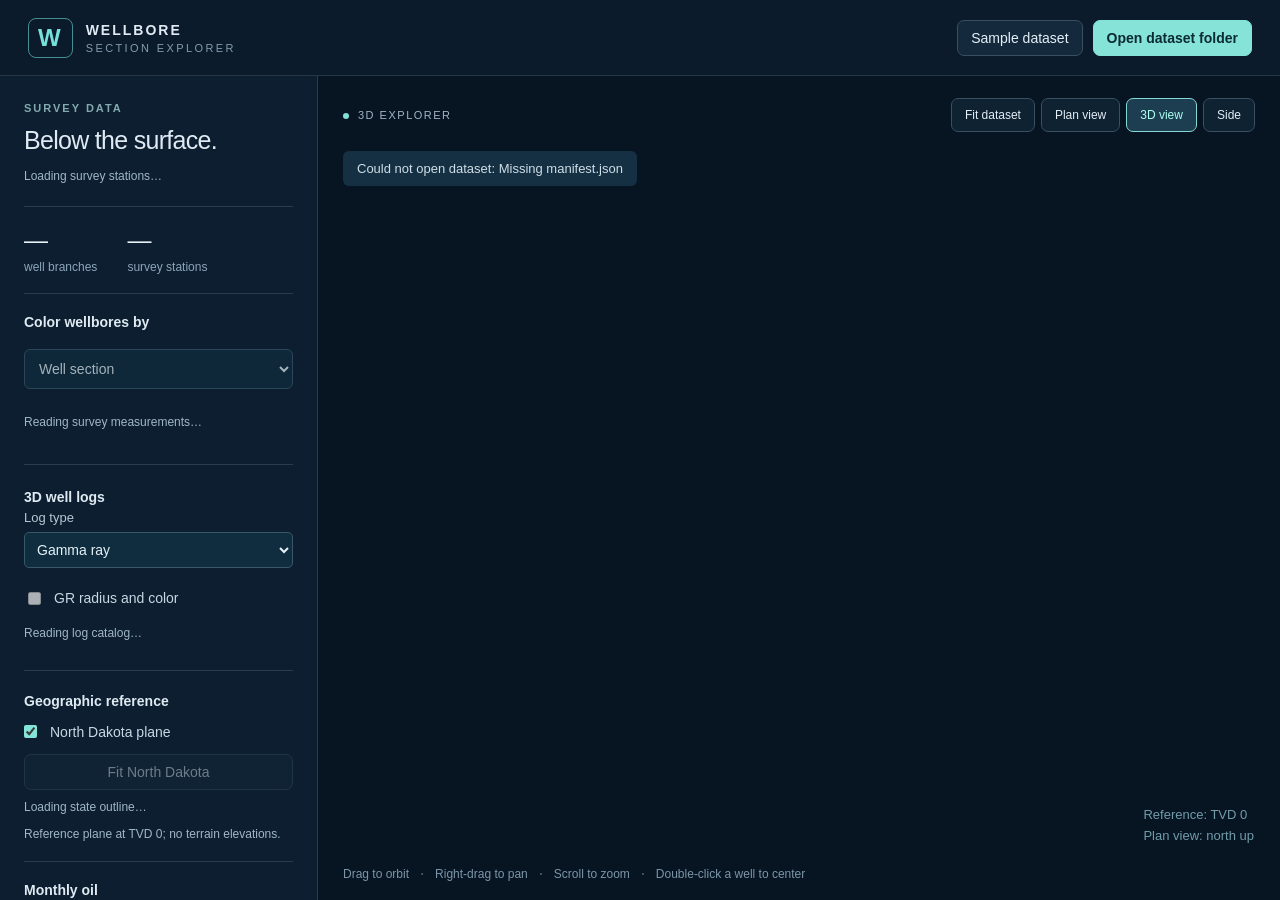
==== viewer/index.html @ 82b01725 "Add Bakken wellbore viewer source and local setup guide" ====
<!doctype html><html lang="en"><head><meta charset="utf-8"><meta name="viewport" content="width=device-width,initial-scale=1"><title>Wellbore · Section Explorer</title><meta name="description" content="Explore OGD survey paths in 3D, colored by well section."><link rel="stylesheet" href="style.css"><script type="importmap">{"imports":{"three":"./vendor/three.module.js"}}</script></head><body>
<header><div class="brand"><span class="mark">W</span><div>WELLBORE <span class="sub">SECTION EXPLORER</span></div></div><div class="header-actions"><button id="sample">Sample dataset</button><label class="button primary">Open dataset folder<input id="folder" type="file" webkitdirectory multiple hidden></label></div></header>
<main><aside><div class="eyebrow">SURVEY DATA</div><h1>Below the surface.</h1><p id="source">Loading survey stations…</p><div class="stats"><div><strong id="wellCount">—</strong><span>well branches</span></div><div><strong id="stationCount">—</strong><span>survey stations</span></div></div>
<section class="survey-color-controls" aria-label="Survey path colors">
<div class="section-head"><h2>Color wellbores by</h2></div>
<select id="surveyColorMode" aria-label="Wellbore color mode" disabled>
<option value="section">Well section</option>
<optgroup label="Bending and shape"><option value="dls">Dogleg severity (DLS)</option><option value="curvature">Curvature</option><option value="tortuosity">Local tortuosity</option></optgroup>
<optgroup label="Direction"><option value="inclination">Inclination</option><option value="azimuth">Azimuth</option><option value="build">Build / drop rate</option><option value="turn">Turn rate</option></optgroup>
<optgroup label="Depth and position"><option value="tvd">True vertical depth</option><option value="md">Measured depth</option><option value="departure">Horizontal departure</option></optgroup>
</select><p id="surveyColorStatus" class="caption" role="status">Reading survey measurements…</p>
<div id="surveyColorDetails" hidden><div id="surveyColorBar" role="img" aria-label="Current survey metric color scale"></div><div class="survey-color-legend"><span id="surveyColorMin"></span><span id="surveyColorUnit"></span><span id="surveyColorMax"></span></div>
<p id="surveyColorNote" class="caption"></p>
<label class="field" for="surveyScaleScope">Color scaling</label><select id="surveyScaleScope"><option value="section">Scale by well section</option><option value="shared">One shared scale</option></select>
<p id="surveyScaleScopeNote" class="caption"></p><div id="surveySectionLegends" aria-label="Color ranges by well section"></div>
<details><summary>Customize color scales</summary><label class="field" for="surveyColorPalette">Palette</label><select id="surveyColorPalette"><option value="viridis">Viridis</option><option value="thermal" selected>Blue → yellow → red</option></select>
<div id="surveyScaleSectionField"><label class="field" for="surveyScaleSection">Section to customize</label><select id="surveyScaleSection"><option value="0">Vertical</option><option value="1">Directional</option><option value="2">Curve</option><option value="3">Drillback</option><option value="4" selected>Lateral</option><option value="5">Unknown</option></select></div>
<div id="surveyColorFloorField"><label class="field" for="surveyColorFloor">Section minimum</label><input id="surveyColorFloor" type="number" step="any"></div>
<label id="surveyColorScaleLabel" class="field" for="surveyColorCeiling">Scale maximum</label><input id="surveyColorCeiling" type="number" step="any"><p id="surveyScaleError" class="caption" role="alert"></p><button id="surveyColorApply">Apply limits</button><button id="surveyColorReset">Reset scale</button><p class="caption">Gray means unavailable. Rate calculations stop at survey gaps over 1,000 ft.</p></details><p class="caption">Colors apply to survey paths. Production still controls lateral width; GR and CBL overlays keep their own colors. Enable “Show other survey paths” when viewing logs.</p></div></section>
<section class="gamma-controls" aria-label="Well log overlay">
<div class="section-head"><h2>3D well logs</h2></div>
<label class="field" for="logType">Log type</label><select id="logType"><option value="gamma">Gamma ray</option><option value="cbl">CBL amplitude</option></select>
<label class="legend-row"><input id="gammaEnabled" type="checkbox"><span id="logEnabledLabel">GR radius and color</span></label>
<p id="gammaStatus" class="caption" role="status">Reading log catalog…</p>
<div id="gammaDetails" hidden>
<label class="field" for="logSampling">Sample interval</label><select id="logSampling"><option value="100">100 ft average</option><option value="0">Detailed</option></select>
<p id="logSamplingNote" class="caption"></p>
<div class="gamma-buttons"><button id="gammaFocus" class="primary">Vertical view</button><button id="gammaNearby">Add 100 nearby</button></div>
<label class="field" for="gammaPalette">Color scheme</label><select id="gammaPalette"><option value="turbo">Turbo</option><option value="spectral">Spectral</option></select>
<div id="gammaColorbar" aria-label="Gamma ray color scale"></div><div id="gammaLegend" class="gamma-legend"></div>
<label class="field" for="gammaRadius">Maximum display radius <output id="gammaRadiusValue">120 ft</output></label><input id="gammaRadius" type="range" min="10" max="400" step="10" value="120">
<p id="logMeaning" class="caption" hidden></p>
<details><summary>Log scale and context</summary>
<label class="field" for="gammaMode">Scale</label><select id="gammaMode"><option id="logRawOption" value="raw">Shared API scale</option><option value="relative">Relative to each log's 95th percentile</option></select>
<label id="logCeilingLabel" class="field" for="gammaCeiling">API scale maximum</label><input id="gammaCeiling" type="number" value="300" min="1" max="100000" step="any">
<label class="legend-row"><input id="gammaContext" type="checkbox"><span>Show other survey paths</span></label>
<p id="logRadiusDescription" class="caption">Radius increases linearly with GR up to the scale maximum. Display radius is exaggerated, not bore diameter. Source gaps remain open.</p>
</details>
<p id="logPopulation" class="caption">Starts with 500 nearby wells. Add up to 1,000 in one view; remove wells with × to make room.</p>
<div id="gammaWells" class="gamma-wells" role="region" aria-label="Displayed log wells" tabindex="0"></div>
<label id="gammaSourceLabel" class="field" for="gammaSource" hidden>Log for selected well</label><select id="gammaSource" hidden></select>
<p id="gammaSourceNote" class="caption"></p>
</div></section>
<div class="reference-controls"><div class="section-head"><h2>Geographic reference</h2></div><label class="legend-row"><input id="showState" type="checkbox" checked><span>North Dakota plane</span></label><button id="fitState" disabled>Fit North Dakota</button><p id="referenceStatus" class="caption">Loading state outline…</p><p class="caption">Reference plane at TVD 0; no terrain elevations.</p></div>
<section class="production-controls" aria-label="Production overlay"><div class="section-head"><h2>Monthly oil</h2></div><label class="legend-row"><input id="productionEnabled" type="checkbox" disabled><span>Size laterals by production</span></label><p id="productionStatus" class="caption">Checking monthly production…</p><div id="productionDetails" hidden><label class="field" for="productionPeriod">Playback period</label><select id="productionPeriod" aria-label="Playback period"></select><label class="field" for="productionSize">Lateral display size</label><input id="productionSize" type="range" min="3" max="18" value="10" step="1"><output id="productionSizeValue" class="caption">10 px at 10,000 bbl</output><div id="productionLegend"></div><p class="caption">Display width ∝ √monthly barrels. One scale for every month. Thin muted lime = reported zero; gray = unavailable.</p><details><summary>Production sources and coverage</summary><p id="productionSourceNote"></p><p>Widths are display symbols, not physical bore diameters. Pools are summed per well; branches share the well’s value.</p></details></div></section>
<label class="field">Find a well<input id="search" type="search" placeholder="Permit, API, or branch" autocomplete="off"></label><div id="results" class="results"></div>
<div id="selection" aria-live="polite"><div class="eyebrow">INSPECT A WELL</div><p>Click a path or choose a search result to see its survey details and zoom to it.</p></div><button id="clearSelection" hidden>Clear selection</button>
<div class="section-head"><h2>Well sections</h2><button id="allSections" class="text-button">Show all</button></div><div id="legend"></div>
<div class="section-head"><h2>Depth scale</h2><output id="scaleValue">1×</output></div><input id="scale" aria-label="Vertical exaggeration" type="range" min="1" max="8" step=".5" value="1"><p class="caption">Relative TVD · feet below each well’s reference. Reference elevations are not applied.</p>
<details><summary>About this dataset</summary><p id="quality"></p><p id="classifier"></p><p>North Dakota boundary and city reference locations: <a href="https://tigerweb.geo.census.gov/arcgis/rest/services/TIGERweb/State_County/MapServer/0" target="_blank" rel="noopener">U.S. Census TIGERweb, 2026</a>. State outline is a geographic reference; it does not delineate the Bakken formation.</p><p>Coordinates use a local east/north tangent plane. Paths start at the first available survey station; missing surface sections are not invented.</p><p>Open a folder created by the included data-preparation tool. Files stay on your device.</p></details></aside>
<section id="viewport" aria-label="Interactive 3D well paths"><div class="view-top"><div><span class="live-dot"></span><span id="mode">3D EXPLORER</span></div><div class="view-buttons"><button id="fit">Fit dataset</button><button id="top" aria-pressed="false">Plan view</button><button id="perspective" aria-pressed="true">3D view</button><button id="side">Side</button></div></div><div id="selectedToolbar" class="selected-toolbar" hidden><div><span class="eyebrow">SELECTED WELL</span><span id="selectedName"></span></div><button id="viewZoomWell" class="primary">Zoom to well</button></div><div id="canvasHost"></div><div id="gammaHover" class="gamma-hover" hidden></div><div id="mapLabels" aria-hidden="true"></div><div id="message" role="status">Preparing the subsurface view…</div><section id="productionTimeline" class="production-timeline" aria-label="Monthly production playback" hidden><div class="production-time-heading"><div><strong id="productionDateLabel"></strong><span id="productionSummary"></span></div><label>Jump to month<input id="productionDate" type="month" aria-label="Production month"></label></div><input id="productionMonth" type="range" min="0" max="0" value="0" step="1" aria-label="Monthly production timeline"><div class="production-range"><span id="productionRangeStart"></span><span id="productionRangeEnd"></span></div><div class="production-playback"><div><button id="productionPrevious" aria-label="Previous month">‹</button><button id="productionPlay" class="primary" aria-pressed="false">Play</button><button id="productionNext" aria-label="Next month">›</button><label>Speed <select id="productionSpeed" aria-label="Playback speed"><option value="1">1 month/sec</option><option value="3" selected>3 months/sec</option><option value="6">6 months/sec</option><option value="12">12 months/sec</option></select></label></div><span id="productionCoverage" class="caption"></span></div></section><div class="view-bottom"><span id="navigationHelp">Drag to orbit <b>·</b> Right-drag to pan <b>·</b> Scroll to zoom <b>·</b> Double-click a well to center</span><span id="renderInfo"></span></div><div class="axis" id="axisReadout">Reference: TVD 0<span>Plan view: north up</span></div></section></main><script type="module" src="app.js"></script></body></html>
---- viewer/style.css ----
*{box-sizing:border-box}body{margin:0;background:#071523;color:#dfeaf2;font-family:Inter,Segoe UI,Arial,sans-serif;font-size:14px}header{height:76px;display:flex;justify-content:space-between;align-items:center;padding:0 28px;border-bottom:1px solid #263747;background:#0b1b2b}.brand{display:flex;align-items:center;gap:13px;font-weight:700;letter-spacing:2px}.mark{font-size:24px;color:#76e1da;border:1px solid #478d94;padding:5px 9px;border-radius:8px}.sub{display:block;font-size:11px;font-weight:500;color:#839db1;letter-spacing:2.4px;margin-top:4px}.header-actions{display:flex;gap:10px}button,.button{border:1px solid #385062;background:#142a3c;color:#e4eef6;border-radius:7px;padding:9px 13px;cursor:pointer;font:inherit;display:inline-block}button:hover,.button:hover{background:#25455c}button:focus-visible,input:focus-visible,summary:focus-visible{outline:2px solid #84eee4;outline-offset:3px}.primary{background:#86e3d7;color:#0b2b32;border-color:#86e3d7;font-weight:600}.primary:hover{background:#b2f7ec}main{display:grid;grid-template-columns:318px 1fr;height:calc(100vh - 76px)}aside{padding:26px 24px;overflow:auto;background:#0c1e2f;border-right:1px solid #293d4e}.eyebrow{font-size:11px;letter-spacing:2px;color:#84aaaF;font-weight:600}h1{font-size:25px;font-weight:500;letter-spacing:-.7px;margin:12px 0}p{line-height:1.6;color:#a0b7c7;font-size:14px;overflow-wrap:anywhere}#source{font-size:12px}.stats{display:flex;gap:30px;border-block:1px solid #2b3d4c;padding:19px 0;margin:20px 0}.stats strong{display:block;font-size:24px;font-weight:500;color:#e7f1f8}.stats span{display:block;margin-top:6px;font-size:12px;color:#8ca6b9}.field{display:block;color:#b5c8d5}input[type=search]{width:100%;background:#071725;border:1px solid #344e62;padding:11px;color:#fff;border-radius:7px;margin:9px 0;font:inherit}h2{font-size:14px;font-weight:600;margin:0}.section-head{display:flex;justify-content:space-between;align-items:center;margin:23px 0 12px}.text-button{border:0;padding:0;color:#8be4da;font-size:12px;background:none}.legend-row{display:flex;align-items:center;gap:10px;padding:8px 0;cursor:pointer}.legend-row input{accent-color:#85e4d8}.swatch{width:22px;height:3px;border-radius:3px}.legend-row span:last-child{margin-left:auto;font-size:12px;color:#829cac}input[type=range]{width:100%;accent-color:#82dfd4}.caption{font-size:12px;line-height:1.55}#selection{margin-top:25px;border-top:1px solid #2b3d4c;padding-top:20px}#selection h3{font-size:19px;font-weight:500;margin:10px 0}dl{display:grid;grid-template-columns:1fr 1fr;gap:9px}dt{color:#8fa9ba}dd{margin:0;text-align:right}details{margin-top:25px;color:#a1b6c8;font-size:12px}details p{font-size:12px}summary{cursor:pointer}.results{max-height:190px;overflow:auto}.results button{display:block;text-align:left;width:100%;font-size:12px;margin-top:4px}.results p{font-size:12px;margin:3px 0}#viewport{position:relative;overflow:hidden;background:#071523;min-width:0}#canvasHost{height:100%;width:100%}canvas{display:block;touch-action:none}.view-top,.view-bottom{position:absolute;left:25px;right:25px;display:flex;align-items:center;justify-content:space-between;z-index:2;pointer-events:none}.view-top{top:22px;font-size:11px;letter-spacing:1.5px;color:#a2b5c4}.view-buttons{display:flex;gap:6px;pointer-events:auto;letter-spacing:0}.view-buttons button{font-size:12px;background:#112536d9}.live-dot{display:inline-block;width:6px;height:6px;background:#81e0d6;border-radius:50%;margin-right:9px}.view-bottom{bottom:19px;color:#7c96a9;font-size:12px;gap:15px}.view-bottom b{padding:0 8px;color:#456071}.axis{position:absolute;bottom:57px;right:26px;color:#719caa;font-size:13px;pointer-events:none}.axis span{display:block;margin-top:6px}#message{position:absolute;top:75px;left:25px;background:#183447e8;max-width:calc(100% - 50px);padding:10px 14px;border-radius:6px;color:#cfdee7;font-size:13px;pointer-events:none}#message:empty{display:none}@media(max-width:800px){header{padding:0 12px;height:66px}.sub{display:none}.brand{font-size:12px}.header-actions{gap:5px}.header-actions button,.header-actions .button{font-size:12px;padding:8px}main{grid-template-columns:240px 1fr;height:calc(100vh - 66px)}aside{padding:20px 15px}.view-top{left:12px;right:12px;display:block}.view-buttons{margin-top:10px}.view-bottom{left:12px;right:12px}.view-bottom>span:first-child{display:none}h1{font-size:21px}.stats{gap:15px}.stats strong{font-size:20px}}@media(max-width:560px){main{display:flex;flex-direction:column-reverse;height:auto}#viewport{height:60vh;min-height:380px}aside{overflow:visible}header{position:sticky;top:0;z-index:5}.brand .mark{display:none}#sample{display:none}}
[hidden]{display:none!important}.zoom-well{width:100%;min-height:42px}.selected-toolbar{position:absolute;left:25px;top:72px;z-index:3;display:flex;align-items:center;gap:18px;max-width:calc(100% - 50px);padding:12px;background:#0c2334ee;border:1px solid #416274;border-radius:9px;box-shadow:0 5px 20px #0003}.selected-toolbar>div{min-width:0}.selected-toolbar .eyebrow{display:block;font-size:9px;letter-spacing:1.3px}.selected-toolbar #selectedName{display:block;margin-top:5px;max-width:260px;overflow:hidden;text-overflow:ellipsis;white-space:nowrap}.selected-toolbar button{flex-shrink:0;min-height:42px}#selection{margin-top:18px;padding-top:17px}#selection>p{margin:10px 0}.classification-note{color:#ffaaa5;font-size:12px}#clearSelection{width:100%;margin:5px 0 0;padding:7px;font-size:12px}.selected-toolbar:not([hidden])~#message{top:165px}@media(max-width:800px){.selected-toolbar{left:12px;top:100px;max-width:calc(100% - 24px);gap:12px}.selected-toolbar #selectedName{font-size:12px;max-width:155px}.selected-toolbar button{padding:9px;font-size:12px}.selected-toolbar:not([hidden])~#message{top:185px}}

.reference-controls{margin:0 0 20px;padding-bottom:17px;border-bottom:1px solid #2b3d4c}.reference-controls .section-head{margin:0 0 5px}.reference-controls .legend-row span:last-child{margin-left:0;color:#c7d8e4;font-size:14px}.reference-controls button{width:100%;margin-top:5px}.reference-controls .caption{margin:8px 0 0}.reference-controls input{margin-left:0}button:disabled{opacity:.45;cursor:default}.view-buttons button[aria-pressed=true]{border-color:#85d9d4;color:#abfff1;background:#1c3e50}#mapLabels{position:absolute;inset:0;pointer-events:none;overflow:hidden}.place-label{position:absolute;left:0;top:0;font-size:13px;color:#d2e9ed;white-space:nowrap;text-shadow:0 1px 3px #061523,0 0 5px #061523;background:#0715238c;padding:2px 5px;border-radius:3px}.place-label::before{content:'';position:absolute;left:-7px;top:8px;width:5px;height:5px;border-radius:50%;background:#c5e1e5;box-shadow:0 0 0 2px #0a253b}details a{color:#8edfd8}.view-buttons{flex-wrap:wrap}@media(max-width:800px){.view-top>div:first-child{display:none}.view-buttons{margin-top:0}.view-buttons button{padding:7px 9px}.selected-toolbar{top:85px}.place-label{font-size:12px}}

.production-controls{border-bottom:1px solid #2b3d4c;margin:0 0 22px;padding-bottom:18px}.production-controls .section-head{margin:0 0 8px}.production-controls .legend-row span:last-child{margin-left:0;color:#c7d8e4;font-size:14px}.production-controls details{margin-top:12px}.production-controls .caption{margin:8px 0}.production-key{display:flex;align-items:center;gap:12px;min-height:30px;font-size:12px;color:#a0b7c7}.production-key i{display:block;width:55px;background:#a3ff12;border-radius:2px}#productionLegend{margin-top:10px}.production-timeline{position:absolute;z-index:4;bottom:48px;left:25px;right:25px;padding:16px 19px;border:1px solid #3a596b;background:#0b2232f5;border-radius:12px;box-shadow:0 8px 28px #0005;max-width:960px;margin:auto}.production-time-heading{display:flex;justify-content:space-between;align-items:center;gap:16px}.production-time-heading strong{font-size:23px;font-weight:500;color:#e7f5fc;display:block}.production-time-heading span{display:block;margin-top:5px;font-size:14px;color:#a7c1ce}.production-time-heading label{font-size:12px;color:#a7c1ce}.production-timeline input[type=month],.production-timeline select{color:#e5f1f6;background:#102d40;border:1px solid #38586a;border-radius:5px;padding:6px;font:inherit;color-scheme:dark}.production-time-heading input{display:block;margin-top:4px}.production-timeline input[type=range]{margin:15px 0 2px}.production-range{display:flex;justify-content:space-between;font-size:12px;color:#8daab9}.production-playback{display:flex;align-items:center;justify-content:space-between;gap:15px;margin-top:12px}.production-playback>div{display:flex;gap:6px;align-items:center;flex-wrap:wrap}.production-playback button{min-width:36px;padding:7px 10px}.production-playback label{margin-left:6px;font-size:12px;color:#a7c1ce}.production-playback .caption{max-width:265px;margin:0;text-align:right}#productionTimeline:not([hidden])~.axis{display:none}#wellProduction{border-top:1px solid #365061;padding-top:5px;margin-top:15px}#wellProduction h4{font-weight:500;font-size:14px;margin:12px 0 5px}.production-well-value{color:#bcf46c;margin:5px 0}.production-chart{width:100%;height:auto;background:#081b29;border-radius:5px;display:block}select:focus-visible{outline:2px solid #84eee4;outline-offset:2px}@media(max-width:1000px){.production-playback{display:block}.production-playback .caption{max-width:none;text-align:left;display:block;margin-top:8px}.production-time-heading strong{font-size:20px}.production-time-heading span{font-size:12px}}@media(max-width:800px){.production-timeline{left:12px;right:12px;padding:12px;bottom:42px}.production-time-heading{align-items:flex-start;flex-wrap:wrap;gap:8px}.production-time-heading label{display:none}.production-playback label{margin-left:0}.production-playback select{max-width:118px}}@media(max-width:560px){#viewport{min-height:590px}.production-time-heading{flex-wrap:nowrap}.production-time-heading label{display:block}.production-playback{display:block}.production-timeline{bottom:42px}.production-controls{margin-top:22px}}
#productionPeriod{display:block;width:100%;margin:8px 0 16px;padding:8px;background:#102d40;color:#e5f1f6;border:1px solid #38586a;border-radius:5px;font:inherit;color-scheme:dark}

.gamma-controls{border-bottom:1px solid #2b3d4c;margin:0 0 22px;padding-bottom:20px}.gamma-controls .section-head{margin:0 0 5px}.gamma-controls .legend-row span:last-child{margin-left:0;font-size:14px;color:#c7d8e4}.gamma-controls select,.gamma-controls input[type=number]{width:100%;display:block;padding:8px;margin:7px 0 13px;background:#102d40;color:#e5f1f6;border:1px solid #38586a;border-radius:5px;font:inherit;color-scheme:dark}.gamma-buttons{display:flex;gap:6px;margin:12px 0 17px;flex-wrap:wrap}.gamma-buttons button{flex:1;min-width:95px;padding:9px 7px;font-size:13px}.gamma-controls .field{font-size:13px}.gamma-controls output{float:right;color:#e4eef6}.gamma-controls details{margin-top:12px}.gamma-controls details[open] summary{margin-bottom:13px}.gamma-controls .caption{margin:8px 0}.gamma-legend{display:flex;justify-content:space-between;font-size:12px;color:#b6c8d8;margin:5px 0 17px}#gammaColorbar{height:12px;margin-top:9px;border-radius:2px}.gamma-wells{margin:14px 0;display:flex;flex-direction:column;gap:5px}.gamma-well{display:flex;gap:4px;align-items:center}.gamma-well>button:first-child{flex:1;text-align:left;font-size:12px;padding:7px}.gamma-well>button:last-child{font-size:15px;padding:5px 9px}.gamma-well button[aria-pressed=true]{border-color:#88e0d4;background:#204654}.gamma-hover{position:absolute;z-index:6;pointer-events:none;background:#0b2135ee;border:1px solid #52728a;border-radius:6px;padding:9px 12px;max-width:320px;font-size:13px;line-height:1.5;box-shadow:0 5px 20px #0005}.gamma-hover strong{display:block;font-weight:500;color:#fff}.gamma-hover span{display:block;color:#bdd4e4}.gamma-controls #gammaSourceNote{overflow-wrap:anywhere}.gamma-controls input:invalid{border-color:#f29b7c}

.gamma-wells{max-height:260px;overflow-y:auto;padding-right:4px;overscroll-behavior:contain}.gamma-well{flex-shrink:0}

.survey-section-scale{padding:8px 0;border-bottom:1px solid #2b3d4c;font-size:12px}.survey-section-scale strong{display:block;color:#e3eef7;font-weight:500}.survey-section-scale span{display:block;margin-top:4px;color:#bdd1de}.survey-section-scale small{font-size:10px;color:#819faf}#surveyScaleError{color:#ffad9d}#surveyScaleError:empty{display:none}

.survey-color-controls{border-bottom:1px solid #2b3d4c;padding-bottom:20px;margin-bottom:24px}.survey-color-controls .section-head{margin-top:0}.survey-color-controls select,.survey-color-controls input[type=number]{width:100%;padding:10px;margin:7px 0 12px;border:1px solid #38586a;border-radius:6px;background:#102d40;color:#e5f1f6;font:inherit;color-scheme:dark}.survey-color-controls details{margin-top:12px}.survey-color-controls details label{margin-top:12px}.survey-color-controls button{width:100%}#surveyColorBar{height:13px;border-radius:3px;margin-top:14px}.survey-color-legend{display:flex;justify-content:space-between;gap:8px;color:#b9cdd8;font-size:12px;margin-top:7px}.survey-color-legend span:nth-child(2){text-align:center}#wellSurveyMetric{border-top:1px solid #365061;margin-top:15px;padding-top:6px}#wellSurveyMetric h4{font-size:14px;font-weight:500;margin-bottom:8px}
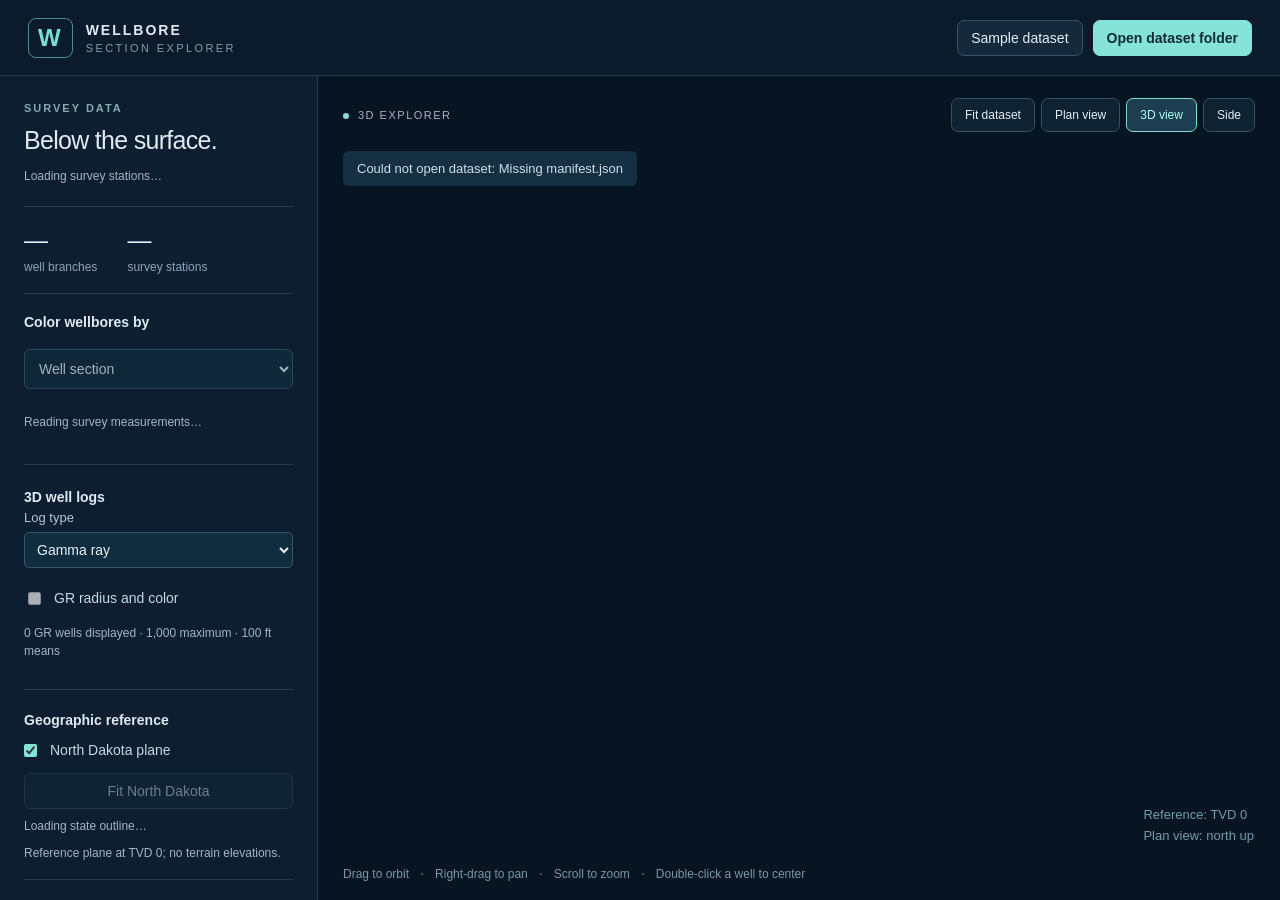
==== commit 2e7584e6: "Add operator views and support refreshed DMR surveys" ====
--- a/viewer/index.html
+++ b/viewer/index.html
@@ -5,10 +5,12 @@
 <div class="section-head"><h2>Color wellbores by</h2></div>
 <select id="surveyColorMode" aria-label="Wellbore color mode" disabled>
 <option value="section">Well section</option>
+<option value="operator">Operator</option>
 <optgroup label="Bending and shape"><option value="dls">Dogleg severity (DLS)</option><option value="curvature">Curvature</option><option value="tortuosity">Local tortuosity</option></optgroup>
 <optgroup label="Direction"><option value="inclination">Inclination</option><option value="azimuth">Azimuth</option><option value="build">Build / drop rate</option><option value="turn">Turn rate</option></optgroup>
 <optgroup label="Depth and position"><option value="tvd">True vertical depth</option><option value="md">Measured depth</option><option value="departure">Horizontal departure</option></optgroup>
 </select><p id="surveyColorStatus" class="caption" role="status">Reading survey measurements…</p>
+<div id="operatorControls" hidden><p id="operatorStatus" class="caption"></p><label class="field" for="operatorFilter">Show operator group</label><select id="operatorFilter" aria-label="Filter wells by operator"><option value="all">All operators</option></select><div class="operator-actions"><button id="operatorFit">Fit displayed operators</button><button id="operatorAll">Show all operators</button></div><p id="operatorFilterSummary" class="caption" aria-live="polite"></p><details open><summary>Operator colors</summary><div id="operatorLegend" class="operator-legend" aria-label="Operator color legend"></div></details><p class="caption">Groups follow the supplied legend; the exact DMR operator is shown when selecting a well. The snapshot operator applies throughout production playback. Filters apply to every color mode.</p></div>
 <div id="surveyColorDetails" hidden><div id="surveyColorBar" role="img" aria-label="Current survey metric color scale"></div><div class="survey-color-legend"><span id="surveyColorMin"></span><span id="surveyColorUnit"></span><span id="surveyColorMax"></span></div>
 <p id="surveyColorNote" class="caption"></p>
 <label class="field" for="surveyScaleScope">Color scaling</label><select id="surveyScaleScope"><option value="section">Scale by well section</option><option value="shared">One shared scale</option></select>
@@ -43,7 +45,7 @@
 </div></section>
 <div class="reference-controls"><div class="section-head"><h2>Geographic reference</h2></div><label class="legend-row"><input id="showState" type="checkbox" checked><span>North Dakota plane</span></label><button id="fitState" disabled>Fit North Dakota</button><p id="referenceStatus" class="caption">Loading state outline…</p><p class="caption">Reference plane at TVD 0; no terrain elevations.</p></div>
 <section class="production-controls" aria-label="Production overlay"><div class="section-head"><h2>Monthly oil</h2></div><label class="legend-row"><input id="productionEnabled" type="checkbox" disabled><span>Size laterals by production</span></label><p id="productionStatus" class="caption">Checking monthly production…</p><div id="productionDetails" hidden><label class="field" for="productionPeriod">Playback period</label><select id="productionPeriod" aria-label="Playback period"></select><label class="field" for="productionSize">Lateral display size</label><input id="productionSize" type="range" min="3" max="18" value="10" step="1"><output id="productionSizeValue" class="caption">10 px at 10,000 bbl</output><div id="productionLegend"></div><p class="caption">Display width ∝ √monthly barrels. One scale for every month. Thin muted lime = reported zero; gray = unavailable.</p><details><summary>Production sources and coverage</summary><p id="productionSourceNote"></p><p>Widths are display symbols, not physical bore diameters. Pools are summed per well; branches share the well’s value.</p></details></div></section>
-<label class="field">Find a well<input id="search" type="search" placeholder="Permit, API, or branch" autocomplete="off"></label><div id="results" class="results"></div>
+<label class="field">Find a well<input id="search" type="search" placeholder="Permit, API, branch, or operator" autocomplete="off"></label><div id="results" class="results"></div>
 <div id="selection" aria-live="polite"><div class="eyebrow">INSPECT A WELL</div><p>Click a path or choose a search result to see its survey details and zoom to it.</p></div><button id="clearSelection" hidden>Clear selection</button>
 <div class="section-head"><h2>Well sections</h2><button id="allSections" class="text-button">Show all</button></div><div id="legend"></div>
 <div class="section-head"><h2>Depth scale</h2><output id="scaleValue">1×</output></div><input id="scale" aria-label="Vertical exaggeration" type="range" min="1" max="8" step=".5" value="1"><p class="caption">Relative TVD · feet below each well’s reference. Reference elevations are not applied.</p>
--- a/viewer/style.css
+++ b/viewer/style.css
@@ -13,3 +13,4 @@
 .survey-section-scale{padding:8px 0;border-bottom:1px solid #2b3d4c;font-size:12px}.survey-section-scale strong{display:block;color:#e3eef7;font-weight:500}.survey-section-scale span{display:block;margin-top:4px;color:#bdd1de}.survey-section-scale small{font-size:10px;color:#819faf}#surveyScaleError{color:#ffad9d}#surveyScaleError:empty{display:none}
 
 .survey-color-controls{border-bottom:1px solid #2b3d4c;padding-bottom:20px;margin-bottom:24px}.survey-color-controls .section-head{margin-top:0}.survey-color-controls select,.survey-color-controls input[type=number]{width:100%;padding:10px;margin:7px 0 12px;border:1px solid #38586a;border-radius:6px;background:#102d40;color:#e5f1f6;font:inherit;color-scheme:dark}.survey-color-controls details{margin-top:12px}.survey-color-controls details label{margin-top:12px}.survey-color-controls button{width:100%}#surveyColorBar{height:13px;border-radius:3px;margin-top:14px}.survey-color-legend{display:flex;justify-content:space-between;gap:8px;color:#b9cdd8;font-size:12px;margin-top:7px}.survey-color-legend span:nth-child(2){text-align:center}#wellSurveyMetric{border-top:1px solid #365061;margin-top:15px;padding-top:6px}#wellSurveyMetric h4{font-size:14px;font-weight:500;margin-bottom:8px}
+.operator-actions{display:flex;gap:6px}.operator-actions button{flex:1;font-size:12px;padding:8px}.operator-legend{max-height:310px;overflow-y:auto;overscroll-behavior:contain;margin-top:12px;display:grid;gap:3px}.operator-legend button{display:grid;grid-template-columns:18px 1fr auto;gap:9px;align-items:center;text-align:left;padding:8px 6px;font-size:12px;border-color:transparent;background:transparent}.operator-legend button:hover,.operator-legend button[aria-pressed=true]{border-color:#567284;background:#18384a}.operator-legend i{height:12px;width:16px;border-radius:2px;border:1px solid #a9c3d044}.operator-legend small{color:#8eafc3;font-size:10px}.operator-identity{padding:9px 0;color:#c9dce9;font-size:13px;line-height:1.5}.operator-identity strong{display:block;color:#e5f1f6;font-weight:500}#operatorControls{padding-top:3px}#operatorFilterSummary{color:#a6dcd3}
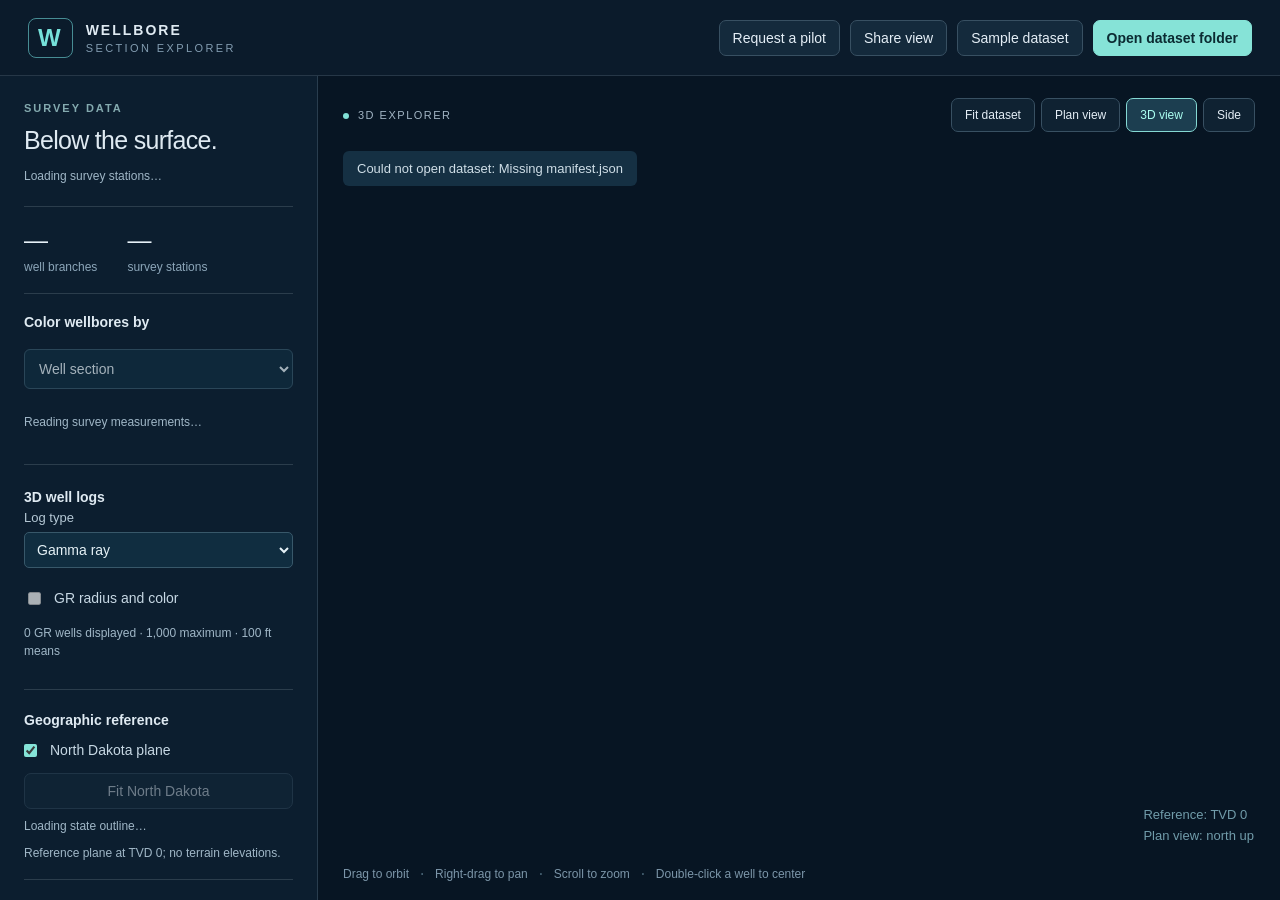
==== commit baa84b0e: "Add marketing site with pilot/demo lead capture and viewer share links Landing page grounded in the " ====
--- a/viewer/index.html
+++ b/viewer/index.html
@@ -1,5 +1,5 @@
-<!doctype html><html lang="en"><head><meta charset="utf-8"><meta name="viewport" content="width=device-width,initial-scale=1"><title>Wellbore · Section Explorer</title><meta name="description" content="Explore OGD survey paths in 3D, colored by well section."><link rel="stylesheet" href="style.css"><script type="importmap">{"imports":{"three":"./vendor/three.module.js"}}</script></head><body>
-<header><div class="brand"><span class="mark">W</span><div>WELLBORE <span class="sub">SECTION EXPLORER</span></div></div><div class="header-actions"><button id="sample">Sample dataset</button><label class="button primary">Open dataset folder<input id="folder" type="file" webkitdirectory multiple hidden></label></div></header>
+<!doctype html><html lang="en"><head><meta charset="utf-8"><meta name="viewport" content="width=device-width,initial-scale=1"><title>Wellbore · Section Explorer</title><meta name="description" content="Explore OGD survey paths in 3D, colored by well section."><meta name="bakken:pilot-url" content="../site/#request"><link rel="stylesheet" href="style.css"><script type="importmap">{"imports":{"three":"./vendor/three.module.js"}}</script></head><body>
+<header><div class="brand"><span class="mark">W</span><div>WELLBORE <span class="sub">SECTION EXPLORER</span></div></div><div class="header-actions"><a id="pilotLink" class="button" href="../site/#request" target="_blank" rel="noopener">Request a pilot</a><button id="shareView" title="Copy a link to this view">Share view</button><button id="sample">Sample dataset</button><label class="button primary">Open dataset folder<input id="folder" type="file" webkitdirectory multiple hidden></label></div></header>
 <main><aside><div class="eyebrow">SURVEY DATA</div><h1>Below the surface.</h1><p id="source">Loading survey stations…</p><div class="stats"><div><strong id="wellCount">—</strong><span>well branches</span></div><div><strong id="stationCount">—</strong><span>survey stations</span></div></div>
 <section class="survey-color-controls" aria-label="Survey path colors">
 <div class="section-head"><h2>Color wellbores by</h2></div>
@@ -44,10 +44,46 @@
 <p id="gammaSourceNote" class="caption"></p>
 </div></section>
 <div class="reference-controls"><div class="section-head"><h2>Geographic reference</h2></div><label class="legend-row"><input id="showState" type="checkbox" checked><span>North Dakota plane</span></label><button id="fitState" disabled>Fit North Dakota</button><p id="referenceStatus" class="caption">Loading state outline…</p><p class="caption">Reference plane at TVD 0; no terrain elevations.</p></div>
+<section class="footage-controls" aria-label="Lateral footage inventory">
+<div class="section-head"><h2>Lateral footage inventory</h2></div>
+<label class="legend-row"><input id="footageEnabled" type="checkbox"><span>Show footage scenarios</span></label>
+<p id="footageStatus" class="caption" role="status">DSU and township screening · October 17 surveys.</p>
+<div id="footageDetails" hidden>
+<label class="field" for="footageLayer">Inventory geography</label><select id="footageLayer"><option value="dsu">DSUs · original footprints</option><option value="township">Townships · DSU-covered acreage</option></select>
+<label class="field" for="footageMetric">Color inventory by</label><select id="footageMetric"><option value="developmentPct">Lateral development %</option><option value="mappedFt">Surveyed lateral feet · drilled proxy</option><option value="remainingFt">Scenario feet remaining</option></select>
+<label class="field" for="footageScenario">Active capacity scenario</label><select id="footageScenario"><option value="low">Low capacity</option><option value="base" selected>Base capacity</option><option value="high">High capacity</option></select>
+<div id="footageColorbar" class="footage-colorbar" role="img" aria-label="Turbo footage color scale"></div><p id="footageLegend" class="caption"></p>
+<details><summary>Edit scenario density (lateral ft/acre)</summary><div class="footage-rates"><label>Low<input id="footageRate-low" aria-label="Low lateral feet per acre" type="number" min="0.01" step="0.5" value="49.5"></label><label>Base<input id="footageRate-base" aria-label="Base lateral feet per acre" type="number" min="0.01" step="0.5" value="66"></label><label>High<input id="footageRate-high" aria-label="High lateral feet per acre" type="number" min="0.01" step="0.5" value="82.5"></label></div><div class="dsu-actions"><button id="footageApply">Apply densities</button><button id="footageReset">Reset comparison</button></div><p id="footageError" class="caption" role="alert"></p></details>
+<p class="caption">Illustrative capacity assumptions: base = the old eight two-mile equivalents; low/high = ±25%. These are editable scenarios, not calibrated forecasts or confidence intervals. Percent = mapped footage ÷ scenario capacity.</p>
+<div id="townshipControls" hidden><label class="legend-row"><input id="townshipInspect" type="checkbox" checked><span>Click to inspect townships</span></label><label class="field" for="townshipSearch">Find a township</label><input id="townshipSearch" type="search" placeholder="T152N R96W" autocomplete="off"><div id="townshipResults" class="results"></div><p class="caption">Township boundaries appear above the surface. Metrics use only eligible Bakken DSU-covered land; each well's mapped footage is counted once within that footprint.</p></div>
+<div id="footageSelection" aria-live="polite"></div>
+<p class="caption">Inventory includes all surveyed operators. Operator filters change displayed wells and production only. Missing surveys, completion and target/branch states remain unresolved. Feet remaining is scenario headroom, not a verified count of drillable locations. Overlapping DSU totals must not be added.</p>
+<p class="caption">Compare the retained September results in the DSU color options or selected DSU card.</p>
+</div></section>
+<section class="dsu-controls" aria-label="Drilling spacing units">
+<div class="section-head"><h2>Drilling spacing units</h2></div>
+<label class="legend-row"><input id="dsuEnabled" type="checkbox"><span>Show 3D DSU boxes</span></label>
+<p id="dsuStatus" class="caption" role="status">Published footprints with approximate formation-depth boxes.</p>
+<div id="dsuDetails" hidden>
+<p class="dsu-approximation">Approximate Lodgepole–Three Forks display interval</p>
+<p class="caption">Boxes use nearby formation-top controls where available, with estimated thickness or lateral-depth fallbacks. Depths are provisional TVD; these are not legal order boundaries or verified formation surfaces.</p>
+<label class="field" for="dsuColor">Color DSUs by</label><select id="dsuColor"><option value="acreage">Acreage classes · Bakken Forward</option><optgroup label="Lateral footage · Turbo"><option value="footage-developmentPct">Development % · footage scenario</option><option value="footage-mappedFt">Surveyed lateral feet</option><option value="footage-remainingFt">Feet remaining · footage scenario</option></optgroup><option value="acres">Acreage · continuous scale</option><option value="remaining">Remaining wells · Sep 12 model</option><option value="development">Development % · Sep 12 model</option><option value="confidence">Confidence · Sep 12 model</option><option value="type">Spacing / drilling unit type</option></select>
+<div id="dsuColorbar" role="img" aria-label="DSU color scale"></div><div id="dsuAcreageLegend" aria-label="DSU acreage colors"></div><p id="dsuLegend" class="caption"></p><p id="dsuModelNote" class="caption" hidden></p>
+<label class="field" for="dsuLayout">Overlapping units</label><select id="dsuLayout"><option value="nested">Nested outlines · display insets</option><option value="source">Source footprint boxes</option></select><p id="dsuOverlapNote" class="caption"></p>
+<label class="field" for="dsuDepthSeparation">Optional depth separation <output id="dsuDepthSeparationValue">Off</output></label><input id="dsuDepthSeparation" type="range" min="0" max="300" step="50" value="0"><p class="caption">Exploded view only: larger acreage classes lift above smaller ones. Does not change the estimated zone depths. Source footprint view disables separation.</p>
+<label class="field" for="dsuFilter">Show units</label><select id="dsuFilter"><option value="all">All published records</option><option value="selected">Selected DSU only</option><option value="SPC">Spacing units (SPC)</option><option value="DRL">Drilling units (DRL)</option><option value="modeled">Units with saved inventory estimates</option></select>
+<label class="field" for="dsuOpacity">Box opacity <output id="dsuOpacityValue">9%</output></label><input id="dsuOpacity" type="range" min="2" max="30" value="9" step="1">
+<label class="legend-row"><input id="dsuInspect" type="checkbox"><span>Inspect DSUs instead of wells</span></label><p class="caption">Click a box to inspect it. Overlapping records can be selected individually. Turn inspection off to select wells.</p>
+<label class="field" for="dsuSearch">Find a DSU</label><input id="dsuSearch" type="search" placeholder="Case, order, acres, or reference" autocomplete="off"><div id="dsuResults" class="results"></div>
+<div id="dsuOverlaps"></div><div id="dsuWellDetails" aria-live="polite"></div><div id="dsuSelection" aria-live="polite"></div>
+<details class="inventory-review"><summary>Remaining inventory · methodology under review</summary><p>The September screening estimates are retained as historical values. They are not a current count of drillable locations. The overlap-allocation method and saved geometry fingerprints are under review.</p><p>A well may cross several DSUs. Selection now uses surveyed lateral intersections, while combined production counts each well once within the chosen group. Do not add overlapping group totals.</p><a href="./inventory-review.html" target="_blank" rel="noopener">Read the inventory methodology review</a></details>
+<details><summary>Adjust approximate depths</summary><p>Shift each estimated boundary in feet. Positive values move it deeper; negative values move it shallower.</p><label class="field" for="dsuTopOffset">Upper-boundary offset (ft)</label><input id="dsuTopOffset" type="number" step="50" value="0"><label class="field" for="dsuBottomOffset">Lower-boundary offset (ft)</label><input id="dsuBottomOffset" type="number" step="50" value="0"><div class="dsu-actions"><button id="dsuApplyDepth">Apply offsets</button><button id="dsuResetDepth">Reset</button></div><p id="dsuDepthError" class="caption" role="alert"></p></details>
+<p class="caption">Footprints: <a href="https://gis.dmr.nd.gov/gisdownload.asp" target="_blank" rel="noopener">North Dakota DMR public GIS</a>. Published polygon shapes and overlapping units are preserved. Some records omit case/order numbers.</p>
+</div></section>
 <section class="production-controls" aria-label="Production overlay"><div class="section-head"><h2>Monthly oil</h2></div><label class="legend-row"><input id="productionEnabled" type="checkbox" disabled><span>Size laterals by production</span></label><p id="productionStatus" class="caption">Checking monthly production…</p><div id="productionDetails" hidden><label class="field" for="productionPeriod">Playback period</label><select id="productionPeriod" aria-label="Playback period"></select><label class="field" for="productionSize">Lateral display size</label><input id="productionSize" type="range" min="3" max="18" value="10" step="1"><output id="productionSizeValue" class="caption">10 px at 10,000 bbl</output><div id="productionLegend"></div><p class="caption">Display width ∝ √monthly barrels. One scale for every month. Thin muted lime = reported zero; gray = unavailable.</p><details><summary>Production sources and coverage</summary><p id="productionSourceNote"></p><p>Widths are display symbols, not physical bore diameters. Pools are summed per well; branches share the well’s value.</p></details></div></section>
 <label class="field">Find a well<input id="search" type="search" placeholder="Permit, API, branch, or operator" autocomplete="off"></label><div id="results" class="results"></div>
 <div id="selection" aria-live="polite"><div class="eyebrow">INSPECT A WELL</div><p>Click a path or choose a search result to see its survey details and zoom to it.</p></div><button id="clearSelection" hidden>Clear selection</button>
 <div class="section-head"><h2>Well sections</h2><button id="allSections" class="text-button">Show all</button></div><div id="legend"></div>
 <div class="section-head"><h2>Depth scale</h2><output id="scaleValue">1×</output></div><input id="scale" aria-label="Vertical exaggeration" type="range" min="1" max="8" step=".5" value="1"><p class="caption">Relative TVD · feet below each well’s reference. Reference elevations are not applied.</p>
 <details><summary>About this dataset</summary><p id="quality"></p><p id="classifier"></p><p>North Dakota boundary and city reference locations: <a href="https://tigerweb.geo.census.gov/arcgis/rest/services/TIGERweb/State_County/MapServer/0" target="_blank" rel="noopener">U.S. Census TIGERweb, 2026</a>. State outline is a geographic reference; it does not delineate the Bakken formation.</p><p>Coordinates use a local east/north tangent plane. Paths start at the first available survey station; missing surface sections are not invented.</p><p>Open a folder created by the included data-preparation tool. Files stay on your device.</p></details></aside>
-<section id="viewport" aria-label="Interactive 3D well paths"><div class="view-top"><div><span class="live-dot"></span><span id="mode">3D EXPLORER</span></div><div class="view-buttons"><button id="fit">Fit dataset</button><button id="top" aria-pressed="false">Plan view</button><button id="perspective" aria-pressed="true">3D view</button><button id="side">Side</button></div></div><div id="selectedToolbar" class="selected-toolbar" hidden><div><span class="eyebrow">SELECTED WELL</span><span id="selectedName"></span></div><button id="viewZoomWell" class="primary">Zoom to well</button></div><div id="canvasHost"></div><div id="gammaHover" class="gamma-hover" hidden></div><div id="mapLabels" aria-hidden="true"></div><div id="message" role="status">Preparing the subsurface view…</div><section id="productionTimeline" class="production-timeline" aria-label="Monthly production playback" hidden><div class="production-time-heading"><div><strong id="productionDateLabel"></strong><span id="productionSummary"></span></div><label>Jump to month<input id="productionDate" type="month" aria-label="Production month"></label></div><input id="productionMonth" type="range" min="0" max="0" value="0" step="1" aria-label="Monthly production timeline"><div class="production-range"><span id="productionRangeStart"></span><span id="productionRangeEnd"></span></div><div class="production-playback"><div><button id="productionPrevious" aria-label="Previous month">‹</button><button id="productionPlay" class="primary" aria-pressed="false">Play</button><button id="productionNext" aria-label="Next month">›</button><label>Speed <select id="productionSpeed" aria-label="Playback speed"><option value="1">1 month/sec</option><option value="3" selected>3 months/sec</option><option value="6">6 months/sec</option><option value="12">12 months/sec</option></select></label></div><span id="productionCoverage" class="caption"></span></div></section><div class="view-bottom"><span id="navigationHelp">Drag to orbit <b>·</b> Right-drag to pan <b>·</b> Scroll to zoom <b>·</b> Double-click a well to center</span><span id="renderInfo"></span></div><div class="axis" id="axisReadout">Reference: TVD 0<span>Plan view: north up</span></div></section></main><script type="module" src="app.js"></script></body></html>
+<section id="viewport" aria-label="Interactive 3D well paths"><div class="view-top"><div><span class="live-dot"></span><span id="mode">3D EXPLORER</span></div><div class="view-buttons"><button id="fit">Fit dataset</button><button id="top" aria-pressed="false">Plan view</button><button id="perspective" aria-pressed="true">3D view</button><button id="side">Side</button></div></div><div id="selectedToolbar" class="selected-toolbar" hidden><div><span class="eyebrow">SELECTED WELL</span><span id="selectedName"></span></div><button id="viewZoomWell" class="primary">Zoom to well</button></div><div id="canvasHost"></div><div id="gammaHover" class="gamma-hover" hidden></div><div id="mapLabels" aria-hidden="true"></div><div id="message" role="status">Preparing the subsurface view…</div><section id="productionTimeline" class="production-timeline" aria-label="Monthly production playback" hidden><div class="production-time-heading"><div><strong id="productionDateLabel"></strong><span id="productionSummary"></span></div><label>Jump to month<input id="productionDate" type="month" aria-label="Production month"></label></div><input id="productionMonth" type="range" min="0" max="0" value="0" step="1" aria-label="Monthly production timeline"><div class="production-range"><span id="productionRangeStart"></span><span id="productionRangeEnd"></span></div><div class="production-playback"><div><button id="productionPrevious" aria-label="Previous month">‹</button><button id="productionPlay" class="primary" aria-pressed="false">Play</button><button id="productionNext" aria-label="Next month">›</button><label>Speed <select id="productionSpeed" aria-label="Playback speed"><option value="1">1 month/sec</option><option value="3" selected>3 months/sec</option><option value="6">6 months/sec</option><option value="12">12 months/sec</option></select></label></div><span id="productionCoverage" class="caption"></span></div></section><div class="view-bottom"><span id="navigationHelp">Drag to orbit <b>·</b> Right-drag to pan <b>·</b> Scroll to zoom <b>·</b> Double-click a well to center</span><span id="renderInfo"></span></div><div class="axis" id="axisReadout">Reference: TVD 0<span>Plan view: north up</span></div></section></main><script type="module" src="app.js"></script><script type="module" src="share.js"></script></body></html>
--- a/viewer/style.css
+++ b/viewer/style.css
@@ -9,8 +9,14 @@
 .gamma-controls{border-bottom:1px solid #2b3d4c;margin:0 0 22px;padding-bottom:20px}.gamma-controls .section-head{margin:0 0 5px}.gamma-controls .legend-row span:last-child{margin-left:0;font-size:14px;color:#c7d8e4}.gamma-controls select,.gamma-controls input[type=number]{width:100%;display:block;padding:8px;margin:7px 0 13px;background:#102d40;color:#e5f1f6;border:1px solid #38586a;border-radius:5px;font:inherit;color-scheme:dark}.gamma-buttons{display:flex;gap:6px;margin:12px 0 17px;flex-wrap:wrap}.gamma-buttons button{flex:1;min-width:95px;padding:9px 7px;font-size:13px}.gamma-controls .field{font-size:13px}.gamma-controls output{float:right;color:#e4eef6}.gamma-controls details{margin-top:12px}.gamma-controls details[open] summary{margin-bottom:13px}.gamma-controls .caption{margin:8px 0}.gamma-legend{display:flex;justify-content:space-between;font-size:12px;color:#b6c8d8;margin:5px 0 17px}#gammaColorbar{height:12px;margin-top:9px;border-radius:2px}.gamma-wells{margin:14px 0;display:flex;flex-direction:column;gap:5px}.gamma-well{display:flex;gap:4px;align-items:center}.gamma-well>button:first-child{flex:1;text-align:left;font-size:12px;padding:7px}.gamma-well>button:last-child{font-size:15px;padding:5px 9px}.gamma-well button[aria-pressed=true]{border-color:#88e0d4;background:#204654}.gamma-hover{position:absolute;z-index:6;pointer-events:none;background:#0b2135ee;border:1px solid #52728a;border-radius:6px;padding:9px 12px;max-width:320px;font-size:13px;line-height:1.5;box-shadow:0 5px 20px #0005}.gamma-hover strong{display:block;font-weight:500;color:#fff}.gamma-hover span{display:block;color:#bdd4e4}.gamma-controls #gammaSourceNote{overflow-wrap:anywhere}.gamma-controls input:invalid{border-color:#f29b7c}
 
 .gamma-wells{max-height:260px;overflow-y:auto;padding-right:4px;overscroll-behavior:contain}.gamma-well{flex-shrink:0}
+.dsu-controls{border-top:1px solid #2b3d4c;border-bottom:1px solid #2b3d4c;padding-bottom:20px;margin:22px 0}.dsu-controls .legend-row span:last-child{margin-left:0;color:#c7d8e4;font-size:13px}.dsu-controls select,.dsu-controls input[type=number]{width:100%;display:block;padding:8px;margin:7px 0 13px;background:#102d40;color:#e5f1f6;border:1px solid #38586a;border-radius:5px;font:inherit;color-scheme:dark}.dsu-controls output{float:right}.dsu-controls .field{font-size:13px}.dsu-controls .caption{margin:8px 0}.dsu-controls details{margin-top:16px}.dsu-approximation{color:#f3d790;font-size:12px;padding:9px 10px;border:1px solid #665a3a;border-radius:5px;background:#302a1d80}.dsu-actions{display:flex;gap:6px}.dsu-actions button{flex:1;font-size:12px}#dsuColorbar{height:12px;border-radius:3px;margin:10px 0 7px}#dsuDepthError{color:#ffad9d}#dsuDepthError:empty{display:none}#dsuSelection:not(:empty){border-top:1px solid #3d566a;padding-top:14px;margin-top:14px}#dsuSelection h3{font-size:15px;font-weight:500;line-height:1.5}#dsuSelection>button{width:100%}#dsuSelection dl{font-size:12px;grid-template-columns:1.1fr 1fr}#dsuOverlaps select{font-size:12px}#dsuModelNote{border-left:2px solid #6b7280;padding-left:8px}
 
 .survey-section-scale{padding:8px 0;border-bottom:1px solid #2b3d4c;font-size:12px}.survey-section-scale strong{display:block;color:#e3eef7;font-weight:500}.survey-section-scale span{display:block;margin-top:4px;color:#bdd1de}.survey-section-scale small{font-size:10px;color:#819faf}#surveyScaleError{color:#ffad9d}#surveyScaleError:empty{display:none}
+#dsuSelection>button+button{margin-top:7px}a{color:#8bd5ed}
+#dsuAcreageLegend{display:grid;grid-template-columns:1fr 1fr;gap:8px 12px;margin:12px 0}#dsuAcreageLegend span{display:flex;gap:8px;align-items:center;font-size:12px;color:#d0dfe9}#dsuAcreageLegend i{width:20px;height:5px;border-radius:2px}#dsuAcreageLegend b{font-weight:500}#dsuOverlapNote{border-left:2px solid #7fc2c9;padding-left:9px}
+#dsuWellDetails:not(:empty){border-top:1px solid #3d566a;padding-top:14px;margin-top:20px}#dsuWellDetails h3{font-size:15px;font-weight:500}.dsu-well-count{color:#8df5ee;font-size:14px}.dsu-member-list{max-height:260px}.dsu-member-list button{line-height:1.6}#dsuProduction{border-top:1px solid #365061;margin-top:16px;padding-top:4px}#dsuProduction h4{font-size:14px;font-weight:500;line-height:1.5}.inventory-review{border-left:2px solid #d5b46c;padding-left:10px}
 
 .survey-color-controls{border-bottom:1px solid #2b3d4c;padding-bottom:20px;margin-bottom:24px}.survey-color-controls .section-head{margin-top:0}.survey-color-controls select,.survey-color-controls input[type=number]{width:100%;padding:10px;margin:7px 0 12px;border:1px solid #38586a;border-radius:6px;background:#102d40;color:#e5f1f6;font:inherit;color-scheme:dark}.survey-color-controls details{margin-top:12px}.survey-color-controls details label{margin-top:12px}.survey-color-controls button{width:100%}#surveyColorBar{height:13px;border-radius:3px;margin-top:14px}.survey-color-legend{display:flex;justify-content:space-between;gap:8px;color:#b9cdd8;font-size:12px;margin-top:7px}.survey-color-legend span:nth-child(2){text-align:center}#wellSurveyMetric{border-top:1px solid #365061;margin-top:15px;padding-top:6px}#wellSurveyMetric h4{font-size:14px;font-weight:500;margin-bottom:8px}
 .operator-actions{display:flex;gap:6px}.operator-actions button{flex:1;font-size:12px;padding:8px}.operator-legend{max-height:310px;overflow-y:auto;overscroll-behavior:contain;margin-top:12px;display:grid;gap:3px}.operator-legend button{display:grid;grid-template-columns:18px 1fr auto;gap:9px;align-items:center;text-align:left;padding:8px 6px;font-size:12px;border-color:transparent;background:transparent}.operator-legend button:hover,.operator-legend button[aria-pressed=true]{border-color:#567284;background:#18384a}.operator-legend i{height:12px;width:16px;border-radius:2px;border:1px solid #a9c3d044}.operator-legend small{color:#8eafc3;font-size:10px}.operator-identity{padding:9px 0;color:#c9dce9;font-size:13px;line-height:1.5}.operator-identity strong{display:block;color:#e5f1f6;font-weight:500}#operatorControls{padding-top:3px}#operatorFilterSummary{color:#a6dcd3}
+.footage-controls{border-top:1px solid #294153;padding-top:18px;margin-top:18px}.footage-colorbar{height:12px;border-radius:6px;margin-top:12px}.footage-rates{display:grid;grid-template-columns:repeat(3,minmax(0,1fr));gap:7px}.footage-rates label{font-size:11px}.footage-rates input{width:100%;box-sizing:border-box}.footage-card{border:1px solid #355064;border-radius:9px;padding:10px;margin-top:13px}.footage-card h4{margin:0 0 10px;font-size:14px}.footage-table{width:100%;border-collapse:collapse;font-size:11px;font-variant-numeric:tabular-nums}.footage-table caption{text-align:left;color:#a2b6c4;font-size:10px;margin-bottom:7px}.footage-table th,.footage-table td{text-align:right;padding:6px 3px;border-bottom:1px solid #294153}.footage-table th:first-child,.footage-table td:first-child{text-align:left}.footage-table .active-scenario{background:#173c50;color:#e0f7ff}.footage-card details{margin-top:10px}.footage-card dl{font-size:12px}#footageError{color:#ffb4a2}
+a.button{text-decoration:none}
